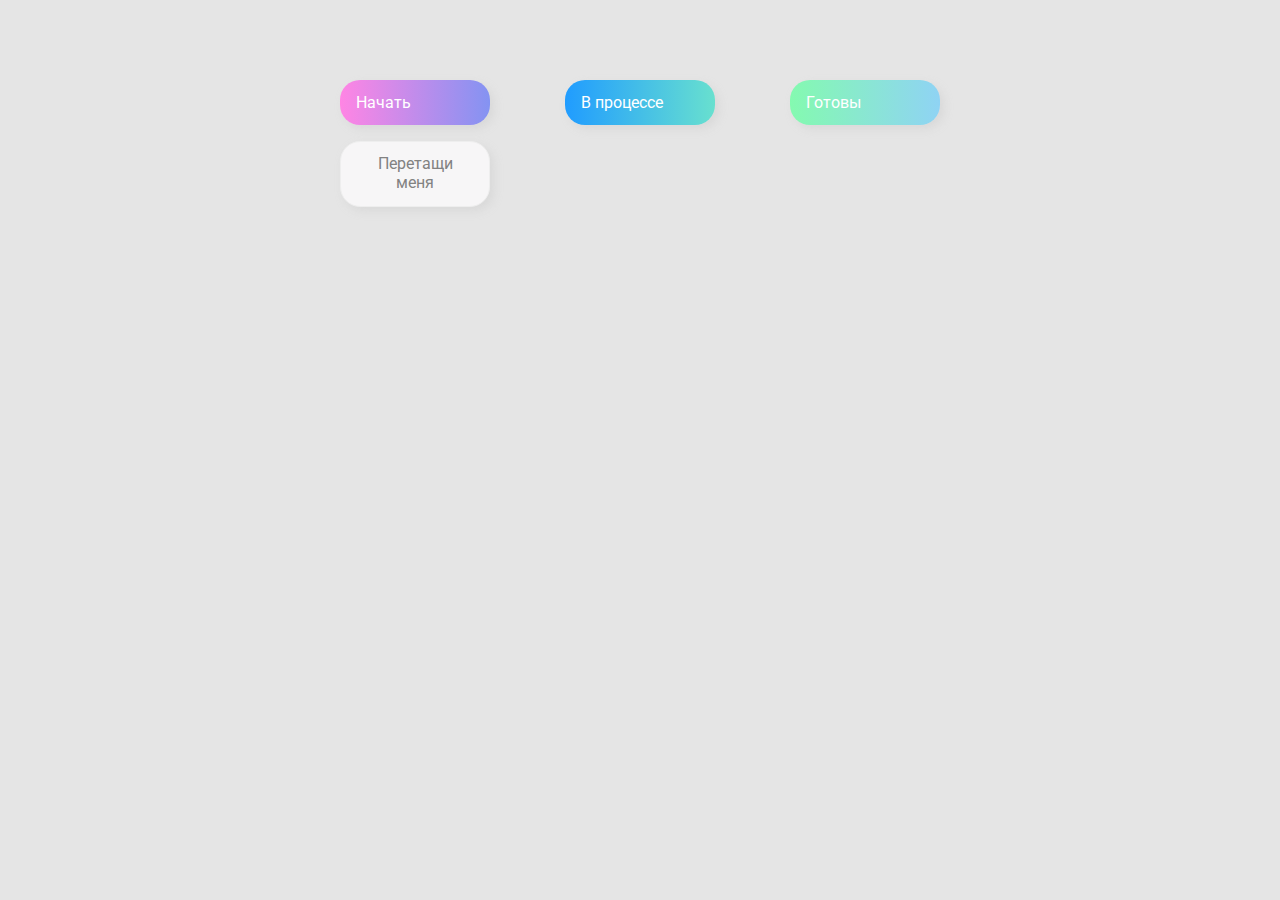
==== 02-drag-n-drop-sources/index.html @ 039b488e "init: start 02-drag-n-drop-sources" ====
<!DOCTYPE html>
<html lang="en">
  <head>
    <meta charset="UTF-8" />
    <meta name="viewport" content="width=device-width, initial-scale=1.0" />
    <link rel="stylesheet" href="styles.css" />
    <title>Drag & Drop | Проект 2</title>
  </head>
  <body>
    <div>
      <div class="row">
          <div class="col-header start">Начать</div>
          <div class="col-header progress">В процессе</div>
          <div class="col-header done">Готовы</div>
      </div>

      <div class="row">
        <div class="placeholder">
          <div class="item">Перетащи меня</div>
        </div>
        <div class="placeholder"></div>
        <div class="placeholder"></div>
      </div>
      
    </div>
  </body>
</html>
---- 02-drag-n-drop-sources/styles.css ----
@import url('https://fonts.googleapis.com/css?family=Roboto&display=swap');

* {
  box-sizing: border-box;
}

body {
  font-family: 'Roboto', sans-serif;
  background-color: #e5e5e5;
  display: flex;
  padding-top: 5rem;
  justify-content: center;
  overflow: hidden;
  margin: 0;
}

.row {
  display: flex;
  width: 600px;
  justify-content: space-between;
  margin-bottom: 1rem;
}

.col-header {
  width: 150px;
  box-shadow: 4px 4px 9px rgba(198, 198, 198, 0.36);
  border-radius: 20px;
  padding: 0.8rem 1rem;
  color: #fff;
}

.item {
  width: 150px;
  height: 66px;
  border: 1px solid #eee;
  box-shadow: 4px 4px 9px rgba(198, 198, 198, 0.36);
  border-radius: 20px;
  background: #f7f6f7;
  padding: 0.8rem 1rem;
  color: #828282;
  text-align: center;
  cursor: grab;
}

.item:active {
  cursor: grabbing;
}

.placeholder {
  width: 150px;
  height: 66px;
}

.start {
  background: linear-gradient(90deg, #ff85e4 0%, #229efd 179.25%);
}

.progress {
  background: linear-gradient(90deg, #209cff 0%, #68e0cf 100%);
}

.done {
  background: linear-gradient(90deg, #84fab0 0%, #8fd3f4 100%);
}
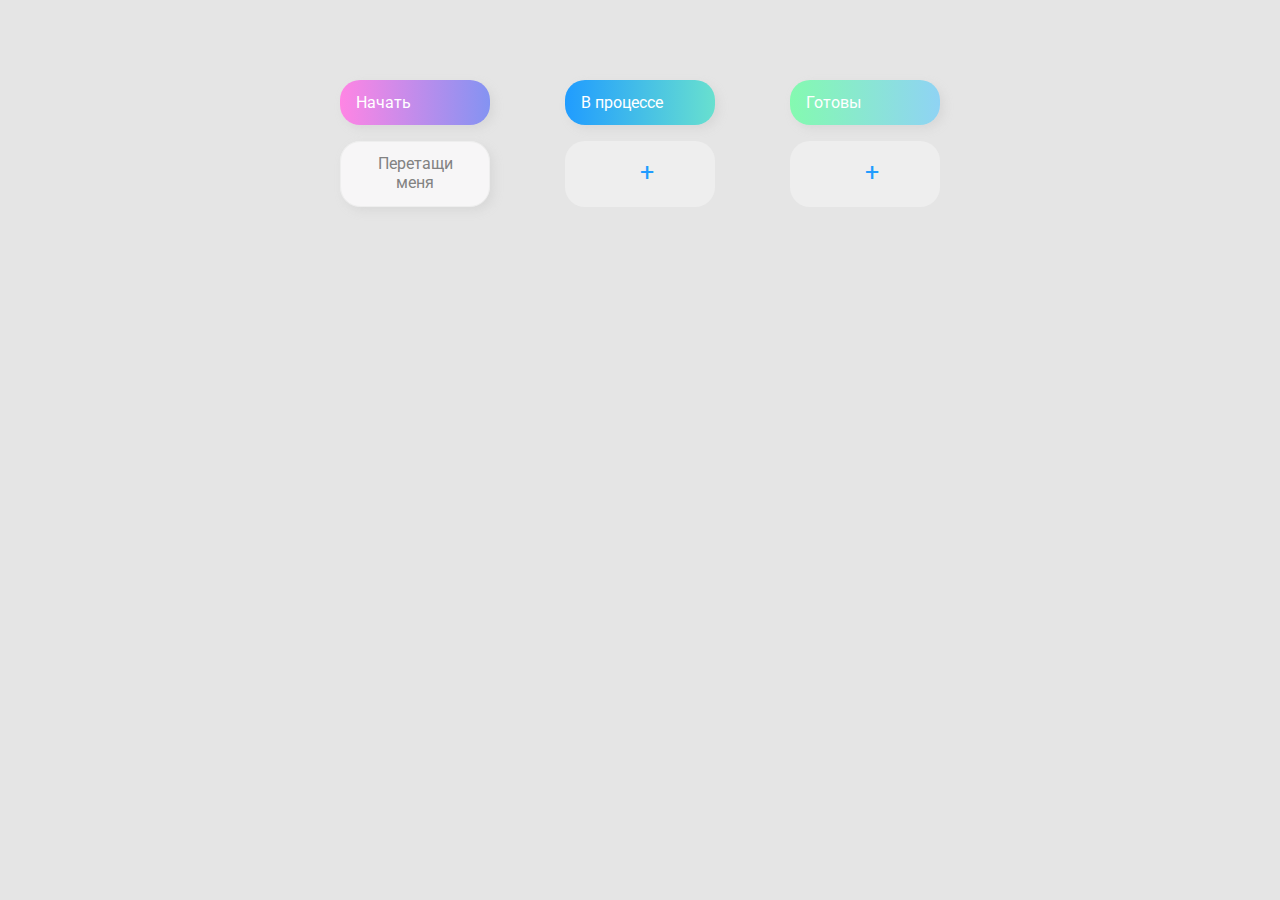
==== commit d1a07e6f: "refactor: change css styles & js code" ====
--- a/02-drag-n-drop-sources/index.html
+++ b/02-drag-n-drop-sources/index.html
@@ -8,6 +8,7 @@
   </head>
   <body>
     <div>
+
       <div class="row">
           <div class="col-header start">Начать</div>
           <div class="col-header progress">В процессе</div>
@@ -16,12 +17,14 @@
 
       <div class="row">
         <div class="placeholder">
-          <div class="item">Перетащи меня</div>
+          <div class="item" draggable="true" >Перетащи меня</div>
         </div>
         <div class="placeholder"></div>
         <div class="placeholder"></div>
       </div>
-      
+
     </div>
+
+    <script src="app.js"></script>
   </body>
 </html>
--- a/02-drag-n-drop-sources/styles.css
+++ b/02-drag-n-drop-sources/styles.css
@@ -30,6 +30,7 @@
 }
 
 .item {
+  position: relative;
   width: 150px;
   height: 66px;
   border: 1px solid #eee;
@@ -40,6 +41,7 @@
   color: #828282;
   text-align: center;
   cursor: grab;
+  z-index: 1;
 }
 
 .item:active {
@@ -47,8 +49,21 @@
 }
 
 .placeholder {
+  position: relative;
   width: 150px;
   height: 66px;
+  background-color: #eee;
+  border-radius: 20px;
+  transition: scale 0.3;
+}
+
+.placeholder:before{
+  content: '+';
+  position: absolute;
+  font-size: 25px;
+  color: #209cff;
+  top: 25%;
+  left: 50%;
 }
 
 .start {
@@ -61,4 +76,19 @@
 
 .done {
   background: linear-gradient(90deg, #84fab0 0%, #8fd3f4 100%);
+}
+
+.hold {
+  background: #e9f5ff;
+  border: 1px solid rgba(0,0,0,0.3);
+  box-shadow: 4px 4px 9px rgba(198, 198, 198, 0.36);
+}
+
+.hide {
+  display: none;
+}
+
+.hovered {
+  border: 1px solid #209cff;
+  transform: scale(1.1);
 }